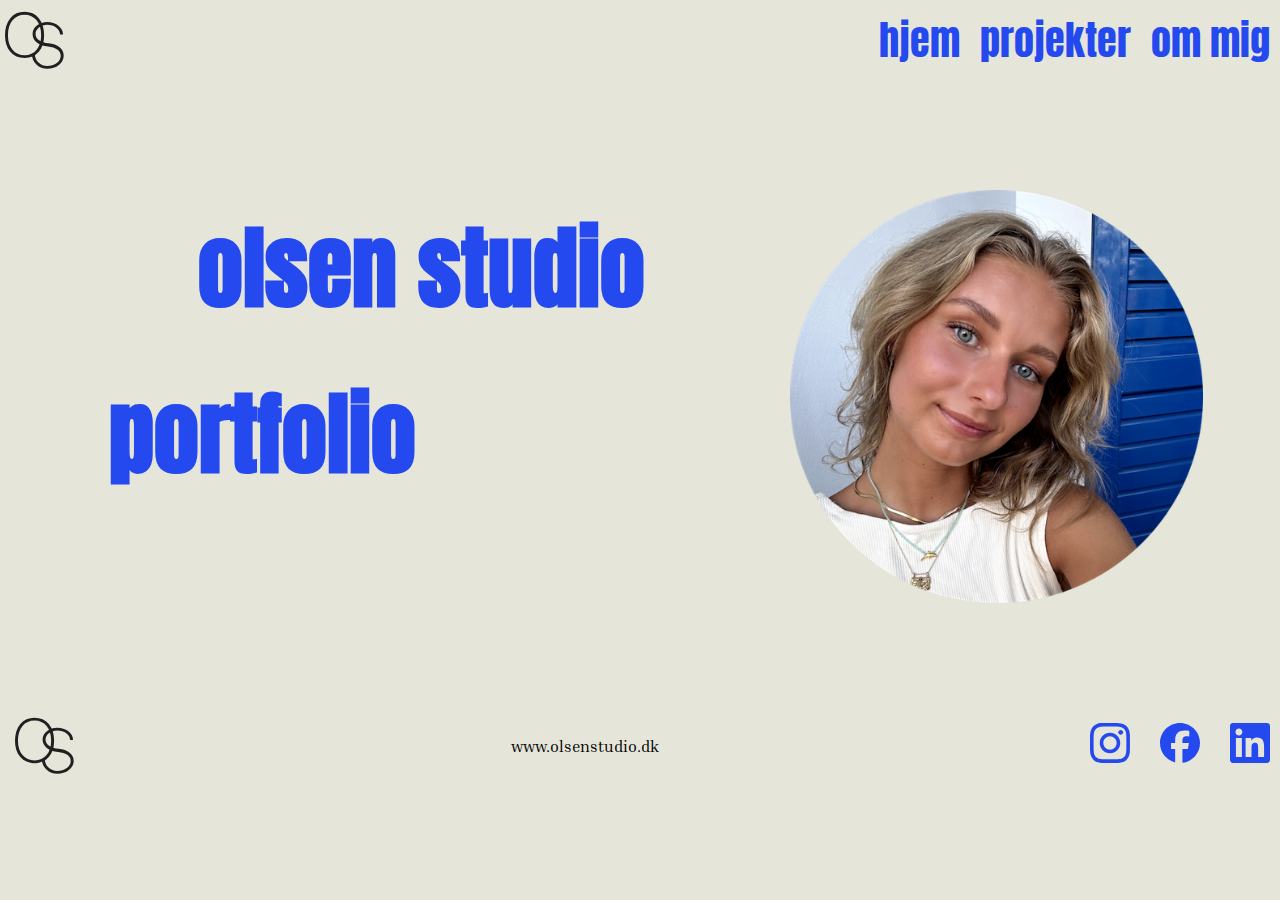
==== index.html @ aac0d869 "added imgs and one more section on tema-site" ====
<!DOCTYPE html>
<html lang="da">
  <head>
    <meta charset="UTF-8" />
    <meta name="viewport" content="width=device-width, initial-scale=1.0" />
    <link rel="stylesheet" href="css/style.css" />
    <link rel="stylesheet" href="css/generel.css" />
    <link rel="preconnect" href="https://fonts.googleapis.com" />
    <link rel="preconnect" href="https://fonts.gstatic.com" crossorigin />
    <link href="https://fonts.googleapis.com/css2?family=Anton&display=swap" rel="stylesheet" />
    <link rel="preconnect" href="https://fonts.googleapis.com">
<link rel="preconnect" href="https://fonts.gstatic.com" crossorigin>
<link href="https://fonts.googleapis.com/css2?family=Inria+Serif:ital,wght@0,300;0,400;0,700;1,300;1,400;1,700&display=swap" rel="stylesheet">
<link rel="icon" type="image/x-icon" href="svg/logo.svg">
<title>hjem</title>
  </head>
  <body>
    <header>
      <div class="logo">
        <a href="index.html"><img src="svg/logo.svg" alt="olsen studio logo" class="logo" width="95" height="95" /></a>
      </div>
      <nav>
        <ul class="menu">
          <li><a href="index.html">hjem</a></li>
          <li><a href="projekter.html">projekter</a></li>
          <li><a href="om.html">om mig</a></li>
        </ul>
        <div class="burger">
          <div class="line"></div>
          <div class="line"></div>
          <div class="line"></div>
        </div>
      </nav>
    </header>
    <main>
      <section class="grid_1-1">
        <div class="index-left">
          <h1 class="line1">olsen studio</h1>
          <h1 class="line2">portfolio</h1>
        </div>
          <img src="img/img2.png" class="mig" alt="mig" />
      </section>
    </main>
    <footer class="footer-index">
      <div class="footer">
        <a href="index.html"><img src="svg/logo.svg" alt="olsen studio logo" class="logo" width="95" height="95" /></a>
        <p>www.olsenstudio.dk</p>
        <ul class="footer_social_media">
          <li>
            <a href=https://www.instagram.com/sarahtimann/ target="_blank"><img src="svg/instagram.svg" alt="instagram logo" width="50" height="50" /></a>
          </li>
          <li>
            <a href=https://www.facebook.com/sarah.tiemann.33 target="_blank"><img src="svg/facebook.svg" alt="facebook logo" width="50" height="50" /></a>
          </li>
          <li>
            <a href=https://www.linkedin.com/in/sarah-timann-07b044274/ target="_blank"><img src="svg/linkedin.svg" alt="linkedin logo" width="50" height="50" /></a>
          </li>
        </ul>
      </div>
    </footer>
    <script src="generel.js"></script>
  </body>
</html>
---- css/style.css ----
h1 {
  color: #2449ef; /* Farve for alle h1 */
  font-family: "Anton", serif; /* Skrifttype for alle h1 */
}

main {
  max-width: 1200px; /* Begrænser bredden for desktop view for bedre læsbarhed */
  margin: 0 auto; /* Centrerer main container */
  padding: 10px; /* Tilføjer lidt indvendig padding */
}

footer {
  padding: 0 10px 0 10px; /* Tiæføjer lidt mellemrum ude i siderne for footeren */
}

a {
  font-size: 40px; /* Størrelse for links */
  font-family: "Anton", serif; /* Skrifttype for links */
}

h1 {
  font-size: 70px; /* Skriftstørrelse */
}

h2 {
  color: #2449ef;
  font-family: "Anton", serif;
  font-size: 50px;
  padding: 30px 0 0 0; /* Afstand over overskrifter (primært til tema-sider) */
}

h3 {
  color: #2449ef;
  font-family: "Anton", serif;
  font-size: 30px;
  margin: 40px 0 0 0; /* Afstand over overskrifter */
}

p {
  padding: 20px 0 20px 0; /* Afstand over tekstafsnit */
  font-family: "Inria Serif", serif;
}

.logo {
  width: 70px; /* Bestemmer størrelse på logo */
  height: auto; /* Bevarer logoets proportioner */
}

.logo {
  display: flex;
  align-items: center; /* Centrerer logoet på linje med resten af indholdet i headeren */
}

/*************** INDEX START *********************/

.line1 {
  position: relative;
  margin-top: 30px; /* Tilføjer afstand over teksten og rykker dermed teksten ned */
  left: 10%; /* Flytter teksten lidt til højre */
}

.line2 {
  position: relative;
  left: 25%; /* Flytter teksten mod højre */
}

.mig {
  width: 70%; /* Billedets bredde/størrelse */
  margin-left: 70px; /* Placerer billedet over til højre */
  margin-top: 20px; /* Afstand over billedet */
}

.footer-index {
  margin-top: 40px; /* Rykker footeren længere ned */
}

/*************** INDEX SLUT *********************/

/*************** PROJEKTER START *********************/

.link-item {
  display: grid;
  align-items: center; /* Rykker tekst i midten af cirklen */
  justify-items: center; /* Rykker cirklen i midten af siden */
  text-decoration: none; /* Fjerner understregning */
}

.link-item:hover .text {
  transform: scale(1.1); /* Gør teksten større ved hover */
  transition: transform 0.5s ease; /* Glidende overgang */
}

.circle {
  max-width: 80%; /* Justere størrelsen for cirklerne */
  grid-row: 1 / 2; /* Cirklen placeres i samme række som tekstem */
  grid-column: 1 / 2; /* Cirklen placeres i samme kolonne som teksten */
  padding: 10px 10px 10px 10px; /* Tilføjer indvendig afstand */
}

.text {
  grid-row: 1 / 2; /* Teksten placeres i samme række som cirklen */
  grid-column: 1 / 2; /* Teksten placeres i samme kolonne som cirklen */
  color: white; /* Tekstfarve */
  text-align: center; /* Centrerer teksten */
  font-size: 40px;
  padding: 1px; /* Rykker teksten mere i midten af cirklen vandret og lodret */
}

/*************** PROJEKTER SLUT *********************/

/*************** TEMA SIDE SLUT *********************/

.link-site {
  display: inline-block;
  color: #2449ef;
  font-size: 30px;
  text-decoration: none; /* Fjerner understregning */
  border: 4px solid #2449ef; /* Tilføjer tydelig kant om link */
  border-radius: 10px; /* Bløde kanter/hjørner om link */
  padding: 5px; /* Indvendig afstand */
  margin: 10px; /* Afstand udenom linket */
}

.link-site:hover {
  transform: scale(1.1); /* Forstørre ikonet ved hover */
  transition: transform 0.5s ease; /* Gør overgangen glidende */
}

/*************** TEMA SIDE SLUT *********************/

/*************** OM START *********************/

.portraet {
  display: grid;
  width: 70%; /* Størrelse på img */
  margin: 0 auto; /* Centrerer billedet i containeren */
}

.om-text {
  color: black;
  padding: 10px 0 0 0; /* Afstand over tekstafsnit */
  font-family: "Inria Serif", serif;
}

.p-timeline {
  color: #2449ef;
  padding: 10px 0 0 0; /* Afstand over tekstafsnit */
  font-family: "Inria Serif", serif;
  font-size: 30px;
}

.grid_1-1-1-1-1-1 {
  display: grid;
  grid-template-columns: 1fr 1fr 1fr 1fr 1fr 1fr; /* Seks lige store kolonner */
  width: 70%; /* Begrænser griddets bredde, så det ikke fylder helt ud i siden */
  gap: 20px; /* Afstand mellem kolonnerne/ikonerne */
  padding: 10px 0 0 0; /* Indvendig afstand */
}

/*************** OM SLUT *********************/
---- css/generel.css ----
* {
  margin: 0px; /* Fjerner standard margin for alle elementer */
  padding: 0px; /* Fjerner standard padding for alle elementer */
  box-sizing: border-box;
}

body {
  background-color: #e6e5d9; /* Baggrundsfarven for alle sider */
}

header {
  display: flex; /* Gør header til en fleksibel container */
  justify-content: space-between; /* Fordeler elementer med lige meget plads imellem */
}

.menu {
  display: flex; /* Gør menuen horisontal */
  list-style: none; /* Fjerner punkttegn fra listeelementer */
  margin: 0;
  padding: 0;
}

.menu a {
  display: block; /* Gør links til blokke for et bedre klikområde */
  padding: 10px; /* Tilføjer indre padding for bedre klikområde */
  color: #2449ef; /* Sætter linkfarve/skriftfarve */
  text-decoration: none; /* Fjerner understregning fra links */
}

.menu a:hover {
  color: #8298d9; /* Ændrer farve ved hover for bedre brugervenlighed- og oplevelse */
}

img {
  width: 100%; /* Sørger for at billeder vises i 100% størrelse */
  height: auto; /* Bevarer billeders højde (proportioner) */
}

.footer_social_media {
  display: flex; /* Sørger for at sociale medie-ikoner ligger på én linje */
  justify-content: flex-end; /* Placerer ikonerne til højre */
  align-items: center; /* Centrer lodret */
  gap: 30px; /* Tilføjer mellemrum mellem ikonerne */
  list-style: none; /* Fjerner prikker ud for */
  padding: 0;
  margin: 0;
}

.footer_social_media img {
  width: 40px; /* Størrelse på ikonerne, ensartet størrelse */
  height: auto; /* Bevarer proportioner */
}

.footer_social_media a:hover img {
  transform: scale(1.1); /* Forstørre ikonet ved hover */
  transition: transform 0.5s ease; /* Gør overgangen glidende */
}

.footer {
  display: flex; /* Gør footeren fleksibel */
  justify-content: space-between; /* Fordel pladsen mellem logo og sociale medier */
  align-items: center; /* Rykker olsenstudio.www på linje med logo og sociale medie */
}

/*************** BURGERMENU *********************/

.burger {
  width: 30px; /* Bredden på burgerikonet */
  height: 20px; /* Højden på burgerikonet */
  cursor: pointer; /* Gør ikonet klikbart */
  margin: 20px 20px 0;
}

.burger .line {
  width: 100%; /* Sikre at linjer fylder hele bredden */
  height: 3px; /* Linjetykkelse */
  background-color: #2449ef; /* Linjefarve */
  margin-bottom: 5px; /* Afstanden mellem linjerne */
  transition: 0.2s linear; /* Glidende overgang for animation */
  border-radius: 10px; /* Rundede hjørner for et blødere udtryk */
}

.burger {
  display: none; /* Gør burgermenu usynlig på desktop view */
}

@media (max-width: 900px) {
  .menu {
    display: none; /* Gør menu usynlig på mobil view (skjuler den normale menu) */
  }

  .burger {
    display: block; /* Gør burgermenu synlig på mobil view */
  }

  .burger.active .line:nth-child(1) {
    transform: rotate(45deg) translate(5px, 6px); /* Rotere første linje for at skabe et X */
    transition: 0.2s linear; /* Glidende overgang for animationen */
  }

  .burger.active .line:nth-child(2) {
    opacity: 0; /* Skjuler midterlinjen */
    transition: 0.15s linear; /* Hastigheden på overgangen fra linjer til X */
  }

  .burger.active .line:nth-child(3) {
    transform: rotate(-45deg) translate(5px, -6px); /* Roterer tredje linje for at skabe et X */
    transition: 0.2s linear; /* Glidende overgang for animationen */
  }

  nav.active .menu {
    display: block; /* Gør menuen synlig, når der trykkes på burgerikonet */
    background-color: #e6e5d9; /* Baggrundsfarven for menuen */
    position: absolute; /* Placerer menuen ovenover andet indhold (fx header og logo) */
    top: 50px; /* Får menuen til at udfolde sig lige under headeren */
    right: 0;
    left: 0;
    width: 100%; /* Gør menuen fuldbredde */
    z-index: 1; /* Gør menuen vises ovenover alt andet indhold */
  }

  nav.active .menu li {
    margin: 10px 20px; /* Tilføjer lidt luft mellem menu muligheder */
  }

  nav.active .menu a {
    font-size: 24px; /* Skriftstørrelse for menuen */
  }
}

/*************** BURGERMENU SLUT *********************/

/*************** INDEX CSS *********************/

@media (min-width: 900px) {
  .grid_1-1 {
    display: grid;
    grid-template-columns: 1fr 1fr; /* To kolonner med lige stor plads */
  }

  .line1 {
    left: 25%; /* Placerer teksten lidt til højre */
    margin-top: 110px; /* Rykker teksten ned */
    font-size: 90px; /* Skriftstørrelse */
  }

  .line2 {
    left: 10%; /* Placerer teksten lidt til højre */
    margin-top: 30px; /* Rykker teksten ned */
    font-size: 90px; /* Skriftstørrelse */
  }

  .mig {
    width: 70%; /* Størrelse på billede */
    margin-top: 100px; /* Rykker billede ned */
    margin-left: 150px; /* Rykker billede til højre */
  }

  .footer-index {
    margin-top: 100px; /* Regulerer hvor på siden footeren skal placeres */
  }
}

/*************** INDEX SLUT *********************/

/*************** PROJEKTER SIDE CSS *********************/

@media (min-width: 900px) {
  .grid_1-4 {
    display: grid;
    grid-template-columns: 1fr 1fr 1fr; /* Tre kolonner */
  }

  .circle {
    max-width: 100%; /* Sørger for at cirklerne ikke overskrider containeren */
  }

  .tema2 {
    display: grid;
    grid-column: 2 / 3; /* Placerer tema 2 i midterkolonnen */
  }

  .tema3 {
    display: grid;
    grid-column: 3 / span 4; /* Placerer tema 3 i højre (yderste) kolonne */
  }

  .tema4 {
    display: grid;
    grid-column: 2 / 3; /* Placerer tema 4 i midterkolonnen */
  }

  .tema5 {
    display: grid;
    grid-column: 3 / span 4; /* Placerer tema 5 i højre (yderste) kolonne */
  }
}

/*************** PROJEKTER SIDE SLUT *********************/

/*************** TEMA SIDE CSS *********************/

@media (min-width: 900px) {
  .grid_1-2 {
    display: grid;
    grid-template-columns: 1fr 1fr; /* To kolonner */
  }

  .grid_2-1 {
    display: grid;
    grid-template-columns: 1fr 1fr; /* To kolonner */
  }

  .order {
    order: -1; /* Får billedet til at skifte fra højre til venstre side */
  }

  .h2-tema {
    text-align: right; /* Rykker teksten til højre af siden */
    margin-right: 200px; /* Justere præcis hvor meget til højre teksten skal flyttes */
  }
}

/*************** TEMA SIDE CSS SLUT *********************/

/*************** OM SIDE CSS *********************/

@media (min-width: 900px) {
  .grid_2-2 {
    display: grid;
    grid-template-columns: 1fr 1fr; /* To lige store kolonner */
    gap: 20px; /* Afstand mellem kolonnerne */
  }

  .col_img-text {
    order: 2; /* Flytter billede og tekst til højre side på dekstop view */
  }

  .grid_1-1-1 {
    display: grid;
    grid-template-columns: 1fr 1fr 1fr; /* Tre lige store kolonner */
    gap: 30px; /* Afstand mellem elementerne inden i kolonnerne */
  }
}

/*************** OM SIDE CSS SLUT *********************/
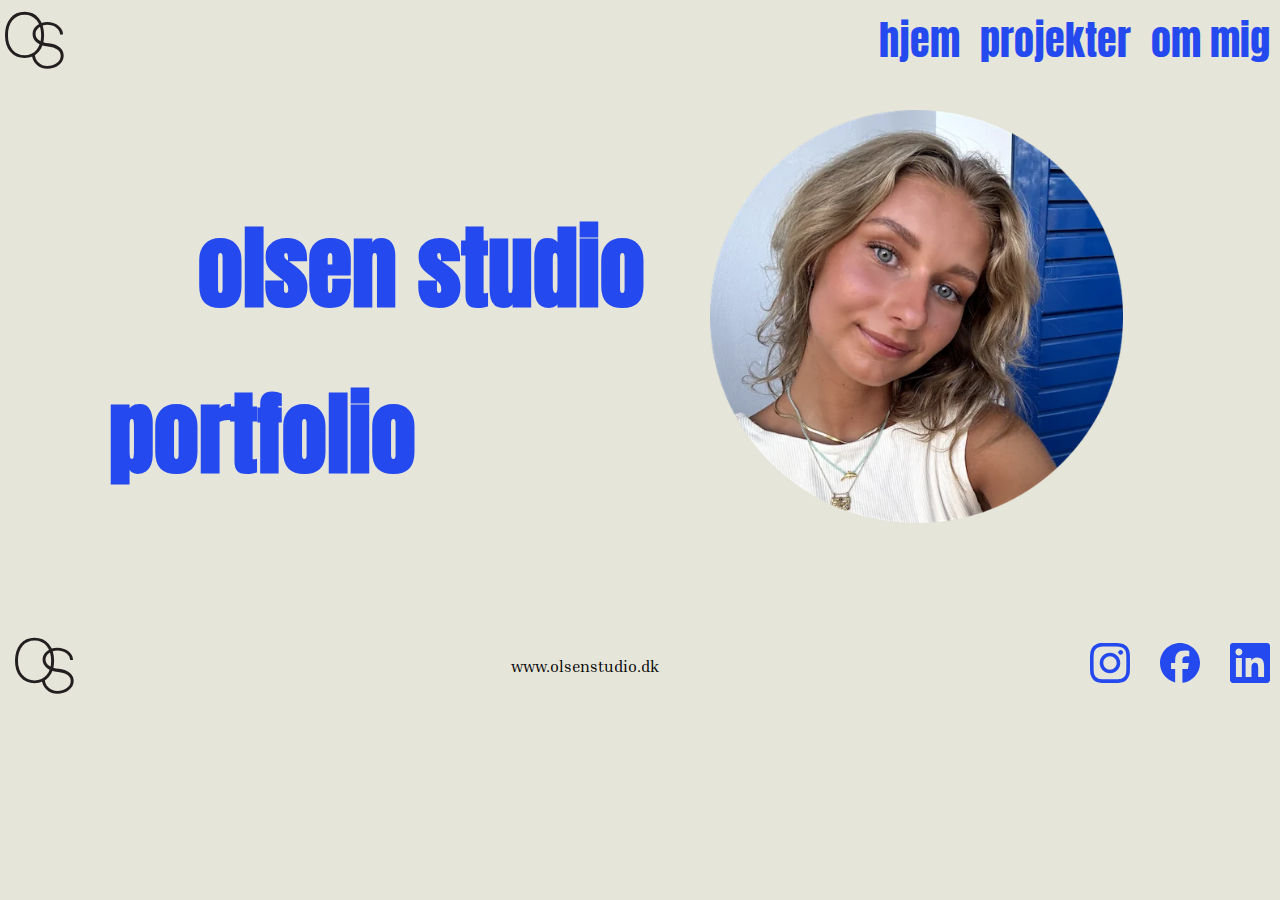
==== commit 3ad50592: "added images in webp" ====
--- a/index.html
+++ b/index.html
@@ -38,7 +38,7 @@
           <h1 class="line1">olsen studio</h1>
           <h1 class="line2">portfolio</h1>
         </div>
-          <img src="img/img2.png" class="mig" alt="mig" />
+          <img src="img/index-img.webp" alt="portraet" class="index-img" />
       </section>
     </main>
     <footer class="footer-index">
--- a/css/style.css
+++ b/css/style.css
@@ -64,7 +64,7 @@
   left: 25%; /* Flytter teksten mod højre */
 }
 
-.mig {
+.index-img {
   width: 70%; /* Billedets bredde/størrelse */
   margin-left: 70px; /* Placerer billedet over til højre */
   margin-top: 20px; /* Afstand over billedet */
@@ -109,6 +109,10 @@
 /*************** PROJEKTER SLUT *********************/
 
 /*************** TEMA SIDE SLUT *********************/
+
+.tema-liste {
+  padding: 10px 0 0 0;
+}
 
 .link-site {
   display: inline-block;
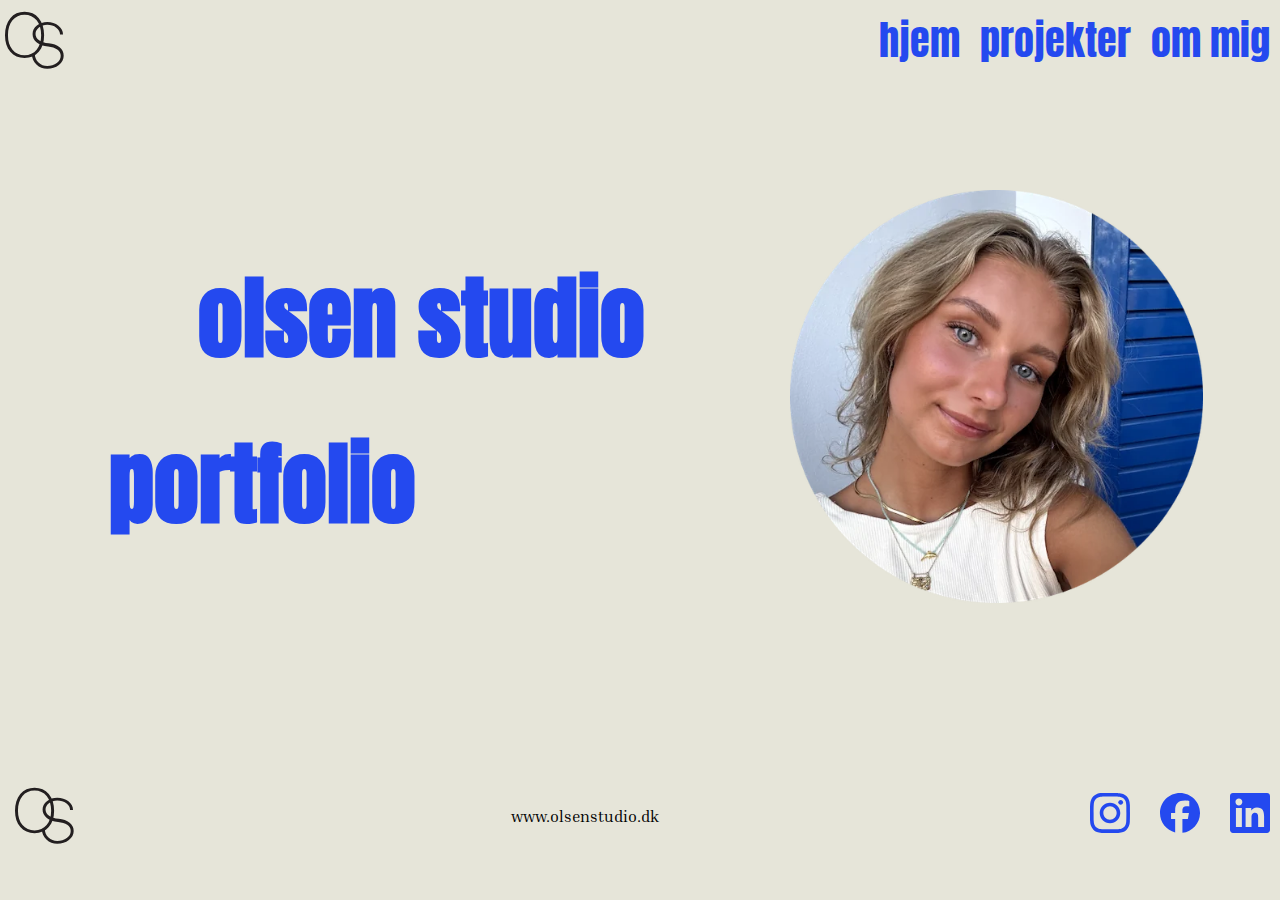
==== commit a35a4c0b: "added icons and padding/margin" ====
--- a/index.html
+++ b/index.html
@@ -38,7 +38,7 @@
           <h1 class="line1">olsen studio</h1>
           <h1 class="line2">portfolio</h1>
         </div>
-          <img src="img/index-img.webp" alt="portraet" class="index-img" />
+          <img src="img/index-img.webp" alt="portraet" class="index-img" width="510" height="510" />
       </section>
     </main>
     <footer class="footer-index">
--- a/css/style.css
+++ b/css/style.css
@@ -19,14 +19,14 @@
 }
 
 h1 {
-  font-size: 70px; /* Skriftstørrelse */
+  font-size: 65px; /* Skriftstørrelse */
 }
 
 h2 {
   color: #2449ef;
   font-family: "Anton", serif;
   font-size: 50px;
-  padding: 30px 0 0 0; /* Afstand over overskrifter (primært til tema-sider) */
+  padding: 50px 0 0 0; /* Afstand over overskrifter (primært til tema-sider) */
 }
 
 h3 {
@@ -71,7 +71,7 @@
 }
 
 .footer-index {
-  margin-top: 40px; /* Rykker footeren længere ned */
+  margin-top: 140px; /* Rykker footeren længere ned */
 }
 
 /*************** INDEX SLUT *********************/
@@ -114,20 +114,77 @@
   padding: 10px 0 0 0;
 }
 
+ul {
+  margin: 0 0 50px 0;
+}
+
+.link-result {
+  display: inline-block;
+  color: #2449ef;
+  font-size: 20px;
+  text-decoration: none; /* Fjerner understregning */
+  border-radius: 20px;
+  border: 3px solid #2449ef;
+  padding: 10px; /* Indvendig afstand */
+  margin: 10px 10px 50px -5px; /* Afstand udenom linket */
+}
+
 .link-site {
   display: inline-block;
   color: #2449ef;
-  font-size: 30px;
-  text-decoration: none; /* Fjerner understregning */
-  border: 4px solid #2449ef; /* Tilføjer tydelig kant om link */
-  border-radius: 10px; /* Bløde kanter/hjørner om link */
-  padding: 5px; /* Indvendig afstand */
-  margin: 10px; /* Afstand udenom linket */
+  font-size: 20px;
+  text-decoration: none; /* Fjerner understregning */
+  border-radius: 20px;
+  border: 3px solid #2449ef;
+  padding: 10px; /* Indvendig afstand */
+  margin: 20px 0 20px -5px; /* Afstand udenom linket */
+}
+
+.link-result-tema5 {
+  display: inline-block;
+  color: #2449ef;
+  font-size: 20px;
+  text-decoration: none; /* Fjerner understregning */
+  border-radius: 20px;
+  border: 3px solid #2449ef;
+  padding: 10px; /* Indvendig afstand */
+  margin: 10px 10px 5px -5px; /* Afstand udenom linket */
+}
+
+.link-tema5 {
+  margin: 0 0 50px 0;
 }
 
 .link-site:hover {
-  transform: scale(1.1); /* Forstørre ikonet ved hover */
-  transition: transform 0.5s ease; /* Gør overgangen glidende */
+  color: #8298d9; /* Farve på tekst */
+  border: 3px solid #8298d9; /* Farve på kanten */
+}
+
+.link-result:hover {
+  color: #8298d9; /* Farve på tekst */
+  border: 3px solid #8298d9; /* Farve på kanten */
+}
+
+.link-result-tema5:hover {
+  color: #8298d9; /* Farve på tekst */
+  border: 3px solid #8298d9; /* Farve på kanten */
+}
+
+#pulse {
+  animation-name: pulse_kf;
+  animation-duration: 1s; /* Angiver varigheden af animationen */
+  animation-iteration-count: infinite; /* Animationen kører uendeligt */
+  animation-timing-function: linear; /* Animationen kører med en lineær timing, jævn over tid */
+  animation-direction: alternate-reverse; /* Animationen skifter mellem normal og omvendt for hver gentagelse */
+}
+
+@keyframes pulse_kf {
+  from {
+    scale: 95%; /* Scalere fra 95% til 100% */
+  }
+  to {
+    scale: 100%;
+  }
 }
 
 /*************** TEMA SIDE SLUT *********************/
@@ -153,12 +210,19 @@
   font-size: 30px;
 }
 
-.grid_1-1-1-1-1-1 {
-  display: grid;
-  grid-template-columns: 1fr 1fr 1fr 1fr 1fr 1fr; /* Seks lige store kolonner */
-  width: 70%; /* Begrænser griddets bredde, så det ikke fylder helt ud i siden */
+.grid_1-1-1-1-1-1-1 {
+  display: grid;
+  grid-template-columns: 1fr 1fr 1fr 1fr 1fr 1fr 1fr; /* Seks lige store kolonner */
+  width: 80%; /* Begrænser griddets bredde, så det ikke fylder helt ud i siden */
   gap: 20px; /* Afstand mellem kolonnerne/ikonerne */
   padding: 10px 0 0 0; /* Indvendig afstand */
 }
 
+.adobe-icons {
+  display: grid;
+  grid-template-columns: 1fr 1fr 1fr;
+  width: 400%; /* Begrænser griddets bredde, så det ikke fylder helt ud i siden */
+  gap: 20px; /* Afstand mellem kolonnerne/ikonerne */
+}
+
 /*************** OM SLUT *********************/
--- a/css/generel.css
+++ b/css/generel.css
@@ -140,7 +140,7 @@
 
   .line1 {
     left: 25%; /* Placerer teksten lidt til højre */
-    margin-top: 110px; /* Rykker teksten ned */
+    margin-top: 160px; /* Rykker teksten ned */
     font-size: 90px; /* Skriftstørrelse */
   }
 
@@ -150,14 +150,14 @@
     font-size: 90px; /* Skriftstørrelse */
   }
 
-  .mig {
+  .index-img {
     width: 70%; /* Størrelse på billede */
     margin-top: 100px; /* Rykker billede ned */
     margin-left: 150px; /* Rykker billede til højre */
   }
 
   .footer-index {
-    margin-top: 100px; /* Regulerer hvor på siden footeren skal placeres */
+    margin-top: 170px; /* Regulerer hvor på siden footeren skal placeres */
   }
 }
 
@@ -213,11 +213,12 @@
 
   .order {
     order: -1; /* Får billedet til at skifte fra højre til venstre side */
+    padding: 0 20px 0 0;
   }
 
   .h2-tema {
     text-align: right; /* Rykker teksten til højre af siden */
-    margin-right: 200px; /* Justere præcis hvor meget til højre teksten skal flyttes */
+    margin-right: 445px; /* Justere præcis hvor meget til højre teksten skal flyttes */
   }
 }
 
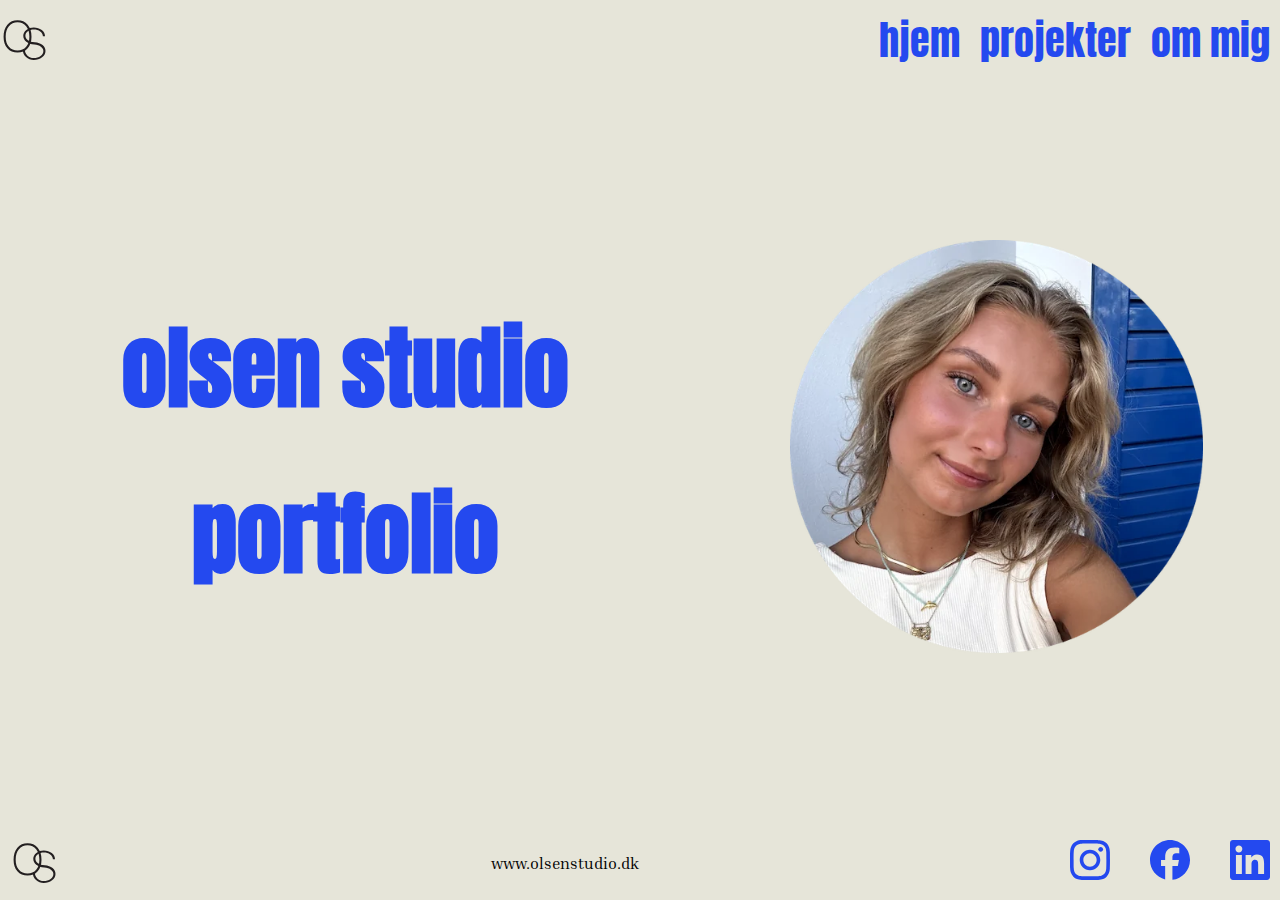
==== commit 3a9e668e: "changes in mobilsite" ====
--- a/index.html
+++ b/index.html
@@ -17,7 +17,7 @@
   <body>
     <header>
       <div class="logo">
-        <a href="index.html"><img src="svg/logo.svg" alt="olsen studio logo" class="logo" width="95" height="95" /></a>
+        <a href="index.html"><img src="svg/logo.svg" alt="olsen studio logo" class="logo" width="70" height="70" /></a>
       </div>
       <nav>
         <ul class="menu">
@@ -38,22 +38,24 @@
           <h1 class="line1">olsen studio</h1>
           <h1 class="line2">portfolio</h1>
         </div>
-          <img src="img/index-img.webp" alt="portraet" class="index-img" width="510" height="510" />
+        <div class="index-img">
+          <img src="img/index-img.webp" alt="portraet" width="370" height="370" />
+        </div>
       </section>
     </main>
     <footer class="footer-index">
       <div class="footer">
-        <a href="index.html"><img src="svg/logo.svg" alt="olsen studio logo" class="logo" width="95" height="95" /></a>
+        <a href="index.html"><img src="svg/logo.svg" alt="olsen studio logo" class="logo" width="70" height="70" /></a>
         <p>www.olsenstudio.dk</p>
         <ul class="footer_social_media">
           <li>
-            <a href=https://www.instagram.com/sarahtimann/ target="_blank"><img src="svg/instagram.svg" alt="instagram logo" width="50" height="50" /></a>
+            <a href=https://www.instagram.com/sarahtimann/ target="_blank"><img src="svg/instagram.svg" alt="instagram logo" width="40" height="40" /></a>
           </li>
           <li>
-            <a href=https://www.facebook.com/sarah.tiemann.33 target="_blank"><img src="svg/facebook.svg" alt="facebook logo" width="50" height="50" /></a>
+            <a href=https://www.facebook.com/sarah.tiemann.33 target="_blank"><img src="svg/facebook.svg" alt="facebook logo" width="40" height="40" /></a>
           </li>
           <li>
-            <a href=https://www.linkedin.com/in/sarah-timann-07b044274/ target="_blank"><img src="svg/linkedin.svg" alt="linkedin logo" width="50" height="50" /></a>
+            <a href=https://www.linkedin.com/in/sarah-timann-07b044274/ target="_blank"><img src="svg/linkedin.svg" alt="linkedin logo" width="40" height="40" /></a>
           </li>
         </ul>
       </div>
--- a/css/style.css
+++ b/css/style.css
@@ -19,13 +19,23 @@
 }
 
 h1 {
-  font-size: 65px; /* Skriftstørrelse */
+  font-size: 50px; /* Skriftstørrelse */
+}
+
+@media (min-width: 900px) {
+  h1 {
+    font-size: 65px; /* Skriftstørrelse */
+  }
+
+  h2 {
+    font-size: 50px;
+  }
 }
 
 h2 {
   color: #2449ef;
   font-family: "Anton", serif;
-  font-size: 50px;
+  font-size: 35px;
   padding: 50px 0 0 0; /* Afstand over overskrifter (primært til tema-sider) */
 }
 
@@ -42,7 +52,7 @@
 }
 
 .logo {
-  width: 70px; /* Bestemmer størrelse på logo */
+  width: 50px; /* Bestemmer størrelse på logo */
   height: auto; /* Bevarer logoets proportioner */
 }
 
@@ -54,20 +64,27 @@
 /*************** INDEX START *********************/
 
 .line1 {
-  position: relative;
-  margin-top: 30px; /* Tilføjer afstand over teksten og rykker dermed teksten ned */
-  left: 10%; /* Flytter teksten lidt til højre */
+  display: grid;
+  justify-content: center;
+  align-items: center;
+  margin: 0 auto;
+  padding: 50px 0 0 0;
 }
 
 .line2 {
-  position: relative;
-  left: 25%; /* Flytter teksten mod højre */
+  display: grid;
+  justify-content: center;
+  align-items: center;
+  margin: 0 auto;
 }
 
 .index-img {
-  width: 70%; /* Billedets bredde/størrelse */
-  margin-left: 70px; /* Placerer billedet over til højre */
-  margin-top: 20px; /* Afstand over billedet */
+  display: grid;
+  justify-content: center;
+  align-items: center;
+  margin: 0 auto;
+  width: 90%; /* Billedets bredde/størrelse */
+  padding: 50px 0 0 0;
 }
 
 .footer-index {
@@ -91,7 +108,7 @@
 }
 
 .circle {
-  max-width: 80%; /* Justere størrelsen for cirklerne */
+  max-width: 90%; /* Justere størrelsen for cirklerne */
   grid-row: 1 / 2; /* Cirklen placeres i samme række som tekstem */
   grid-column: 1 / 2; /* Cirklen placeres i samme kolonne som teksten */
   padding: 10px 10px 10px 10px; /* Tilføjer indvendig afstand */
--- a/css/generel.css
+++ b/css/generel.css
@@ -40,10 +40,22 @@
   display: flex; /* Sørger for at sociale medie-ikoner ligger på én linje */
   justify-content: flex-end; /* Placerer ikonerne til højre */
   align-items: center; /* Centrer lodret */
-  gap: 30px; /* Tilføjer mellemrum mellem ikonerne */
+  gap: 10px; /* Tilføjer mellemrum mellem ikonerne */
   list-style: none; /* Fjerner prikker ud for */
   padding: 0;
   margin: 0;
+}
+
+@media (min-width: 900px) {
+  .footer_social_media {
+    display: flex; /* Sørger for at sociale medie-ikoner ligger på én linje */
+    justify-content: flex-end; /* Placerer ikonerne til højre */
+    align-items: center; /* Centrer lodret */
+    gap: 40px; /* Tilføjer mellemrum mellem ikonerne */
+    list-style: none; /* Fjerner prikker ud for */
+    padding: 0;
+    margin: 0;
+  }
 }
 
 .footer_social_media img {
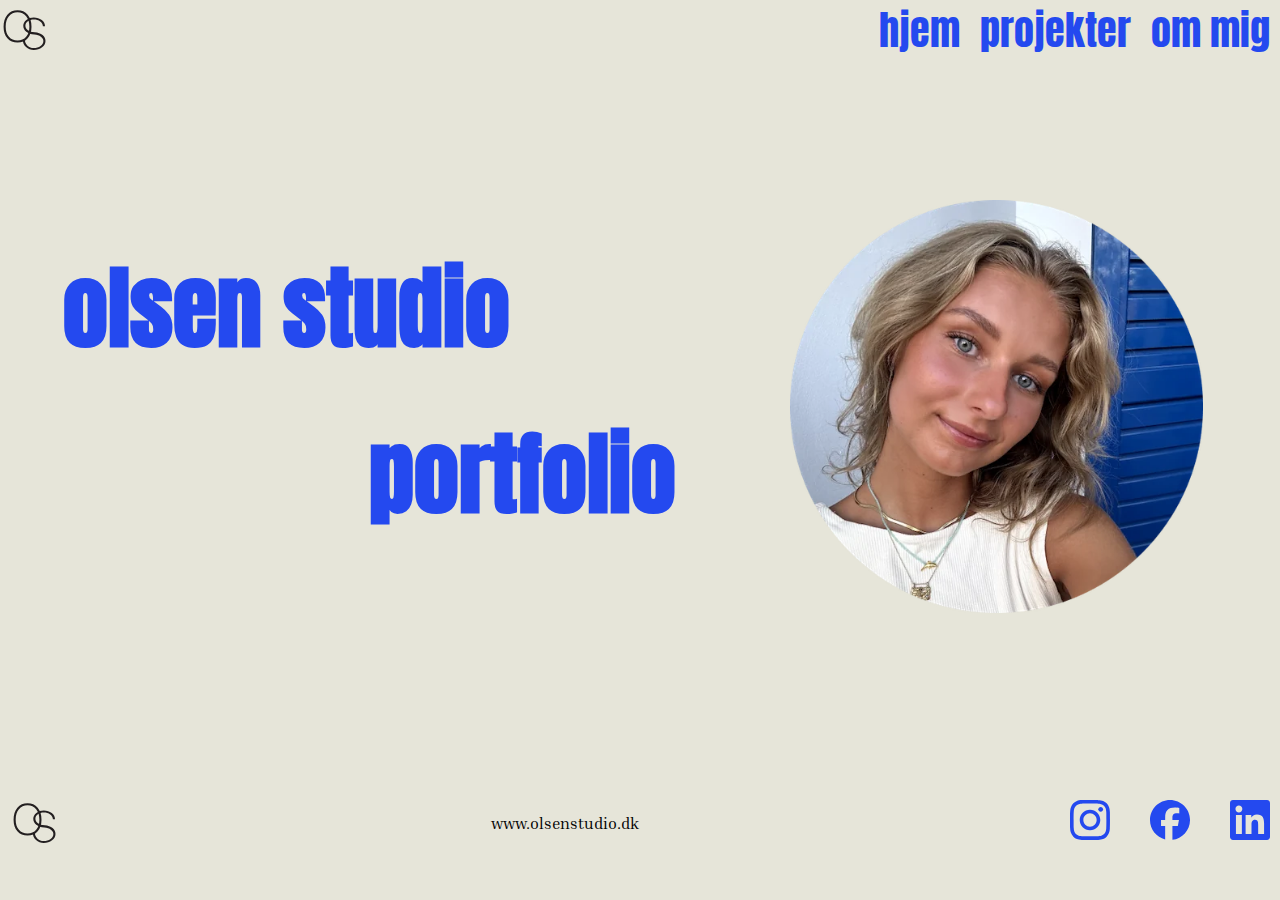
==== commit e13f020b: "changes in mobilsite and desktop view" ====
--- a/index.html
+++ b/index.html
@@ -17,7 +17,7 @@
   <body>
     <header>
       <div class="logo">
-        <a href="index.html"><img src="svg/logo.svg" alt="olsen studio logo" class="logo" width="70" height="70" /></a>
+        <a href="index.html"><img src="svg/logo.svg" alt="logo" class="logo" width="70" height="70" /></a>
       </div>
       <nav>
         <ul class="menu">
--- a/css/style.css
+++ b/css/style.css
@@ -19,17 +19,7 @@
 }
 
 h1 {
-  font-size: 50px; /* Skriftstørrelse */
-}
-
-@media (min-width: 900px) {
-  h1 {
-    font-size: 65px; /* Skriftstørrelse */
-  }
-
-  h2 {
-    font-size: 50px;
-  }
+  font-size: 70px; /* Skriftstørrelse */
 }
 
 h2 {
@@ -84,11 +74,11 @@
   align-items: center;
   margin: 0 auto;
   width: 90%; /* Billedets bredde/størrelse */
-  padding: 50px 0 0 0;
+  padding: 30px 0 0 0;
 }
 
 .footer-index {
-  margin-top: 140px; /* Rykker footeren længere ned */
+  margin-top: 40px; /* Rykker footeren længere ned */
 }
 
 /*************** INDEX SLUT *********************/
@@ -218,6 +208,7 @@
   color: black;
   padding: 10px 0 0 0; /* Afstand over tekstafsnit */
   font-family: "Inria Serif", serif;
+  text-decoration: none;
 }
 
 .p-timeline {
--- a/css/generel.css
+++ b/css/generel.css
@@ -22,7 +22,7 @@
 
 .menu a {
   display: block; /* Gør links til blokke for et bedre klikområde */
-  padding: 10px; /* Tilføjer indre padding for bedre klikområde */
+  padding: 0 10px 0; /* Tilføjer indre padding for bedre klikområde */
   color: #2449ef; /* Sætter linkfarve/skriftfarve */
   text-decoration: none; /* Fjerner understregning fra links */
 }
@@ -44,18 +44,6 @@
   list-style: none; /* Fjerner prikker ud for */
   padding: 0;
   margin: 0;
-}
-
-@media (min-width: 900px) {
-  .footer_social_media {
-    display: flex; /* Sørger for at sociale medie-ikoner ligger på én linje */
-    justify-content: flex-end; /* Placerer ikonerne til højre */
-    align-items: center; /* Centrer lodret */
-    gap: 40px; /* Tilføjer mellemrum mellem ikonerne */
-    list-style: none; /* Fjerner prikker ud for */
-    padding: 0;
-    margin: 0;
-  }
 }
 
 .footer_social_media img {
@@ -151,13 +139,15 @@
   }
 
   .line1 {
-    left: 25%; /* Placerer teksten lidt til højre */
-    margin-top: 160px; /* Rykker teksten ned */
+    position: relative;
+    left: -10%; /* Placerer teksten over til venstre */
+    margin-top: 120px; /* Rykker teksten ned */
     font-size: 90px; /* Skriftstørrelse */
   }
 
   .line2 {
-    left: 10%; /* Placerer teksten lidt til højre */
+    position: relative;
+    left: 30%; /* Placerer teksten lidt til højre */
     margin-top: 30px; /* Rykker teksten ned */
     font-size: 90px; /* Skriftstørrelse */
   }
@@ -230,7 +220,7 @@
 
   .h2-tema {
     text-align: right; /* Rykker teksten til højre af siden */
-    margin-right: 445px; /* Justere præcis hvor meget til højre teksten skal flyttes */
+    margin-right: 490px; /* Justere præcis hvor meget til højre teksten skal flyttes */
   }
 }
 
@@ -257,3 +247,25 @@
 }
 
 /*************** OM SIDE CSS SLUT *********************/
+
+@media (min-width: 900px) {
+  .footer_social_media {
+    display: flex; /* Sørger for at sociale medie-ikoner ligger på én linje */
+    justify-content: flex-end; /* Placerer ikonerne til højre */
+    align-items: center; /* Centrer lodret */
+    gap: 40px; /* Tilføjer mellemrum mellem ikonerne */
+    list-style: none; /* Fjerner prikker ud for */
+    padding: 0;
+    margin: 0;
+  }
+}
+
+@media (min-width: 900px) {
+  h1 {
+    font-size: 65px; /* Skriftstørrelse */
+  }
+
+  h2 {
+    font-size: 50px;
+  }
+}
